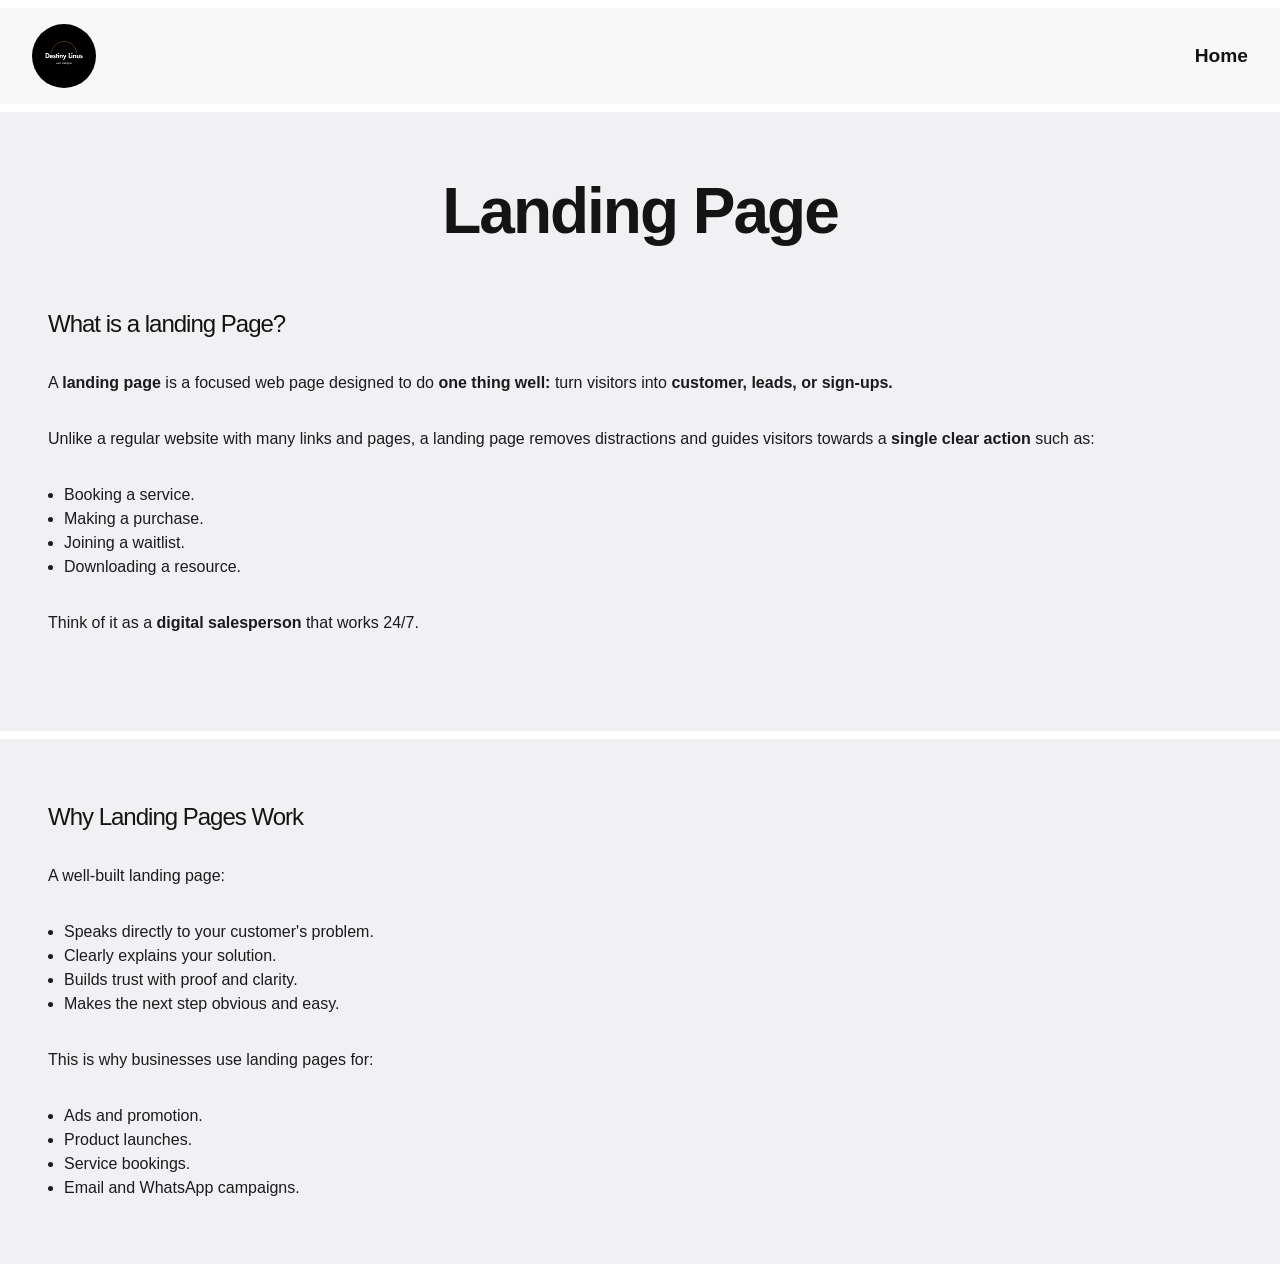
==== landing_page.html @ b1577559 "changes" ====
<!DOCTYPE html>
<html lang="en">
<head>
    <meta charset="UTF-8">
    <meta name="viewport" content="width=device-width, initial-scale=1.0">
    <title>Landing Page</title>

    <link rel="stylesheet" href="styles/base_land.css">
    <link rel="stylesheet" href="styles/base_big_land.css">
</head>
<body>
    <header class="navigation" id="home">
        <div class="container">
            <img src="images/logo_black.png" alt="brand logo">
            <nav class="navs">
                <a class="wayFinding" href="index.html" class="go">Home</a>
            </nav>
        </div>
    </header> 

    <main>
        <section class="hero child">
            <div class="container">
                <header class="section-header">
                    <h1>Landing Page</h1>
                </header>

                <section class="first child">
                    <div class="section-content">
                        <h2>What is a landing Page?</h2>
                        <p>
                            A <strong>landing page</strong> is a focused web page designed to do
                            <strong>one thing well:</strong> turn visitors into <strong>customer, leads, or sign-ups.</strong>
                        </p>
                        <p>
                            Unlike a regular website with many links and pages, a landing page removes distractions
                            and guides visitors towards a <strong>single clear action</strong> such as:
                        </p>
                        <ul>
                            <li>Booking a service.</li>
                            <li>Making a purchase.</li>
                            <li>Joining a waitlist.</li>
                            <li>Downloading a resource.</li>
                        </ul>
                        <p class="p">
                            Think of it as a <strong>digital salesperson</strong> that works 24/7.
                        </p>
                    </div>
                </section>
            </div>
        </section>
        
        <section class="second child">
            <div class="container">
                <div class="section-content">
                    <h2>Why Landing Pages Work</h2>
                    <p>
                        A well-built landing page:
                    </p>
                    <ul>
                        <li>Speaks directly to your customer's problem.</li>
                        <li>Clearly explains your solution.</li>
                        <li>Builds trust with proof and clarity.</li>
                        <li>Makes the next step obvious and easy.</li>
                    </ul>
                    <p class="p">This is why businesses use landing pages for:</p>
                    <ul>
                        <li>Ads and promotion.</li>
                        <li>Product launches.</li>
                        <li>Service bookings.</li>
                        <li>Email and WhatsApp campaigns.</li>
                    </ul>
                </div>
            </div>
        </section>
    </main>
</body>
</html>
---- styles/base_land.css ----
* {
    box-sizing: border-box;
    padding: 0;
    margin: 0;
}

.container {
    max-width: 480px;
    margin-inline: auto;
}

.navigation {
    background-color: hsla(240, 6%, 95%, 0.5);
    position: sticky;
    top: 0;
    z-index: 1;
}

.navigation .container {
    display: grid;
    grid-template-areas: 
        "logo home";
    justify-content: space-between;
    align-items: center;
    padding: 1rem 2rem;
}

.navigation img {
    grid-area: logo;
    width: 4rem;
    height: 4rem;
    border-radius: 50%;
}

body {
    font-family: 'Segoe UI', Tahoma, Geneva, Verdana, sans-serif;
}

.child {
    background-color: hsl(240, 6%, 95%);
}

.container {
    padding: 4rem 2rem;
    margin-top: .5rem;
}

h1, h2, h3 {
    color: hsl(240, 4%, 8%);
}

h1 {
    font-size: 4rem;
    font-weight: 900;
    letter-spacing: -2px;
    line-height: 1.1;
    padding-bottom: 4rem;
    text-align: center;
}

h2 {
    font-size: 1.5rem;
    font-weight: 500;
    letter-spacing: -1px;
    line-height: 1.2;
    padding-bottom: 2rem;
}

.wayFinding {
    font-weight: 900;
    font-size: 1.2rem;
    text-decoration: none;
    color: hsl(240, 4%, 8%);
}

ul {
    padding-inline: 1rem;
}

p {
    font-size: 1rem;
    line-height: 1.5;
    padding-bottom: 2rem;
    color: hsl(240, 3%, 11%);
}

li {
    font-size: 1rem;
    line-height: 1.5;
    color: hsl(240, 3%, 11%);
}

.p {
    padding-block: 2rem;
}

.section-content {
    padding-inline: 1rem;
}
---- styles/base_big_land.css ----
@media (min-width: 760px) {
    .container {
        max-width: 100%;
    }
}
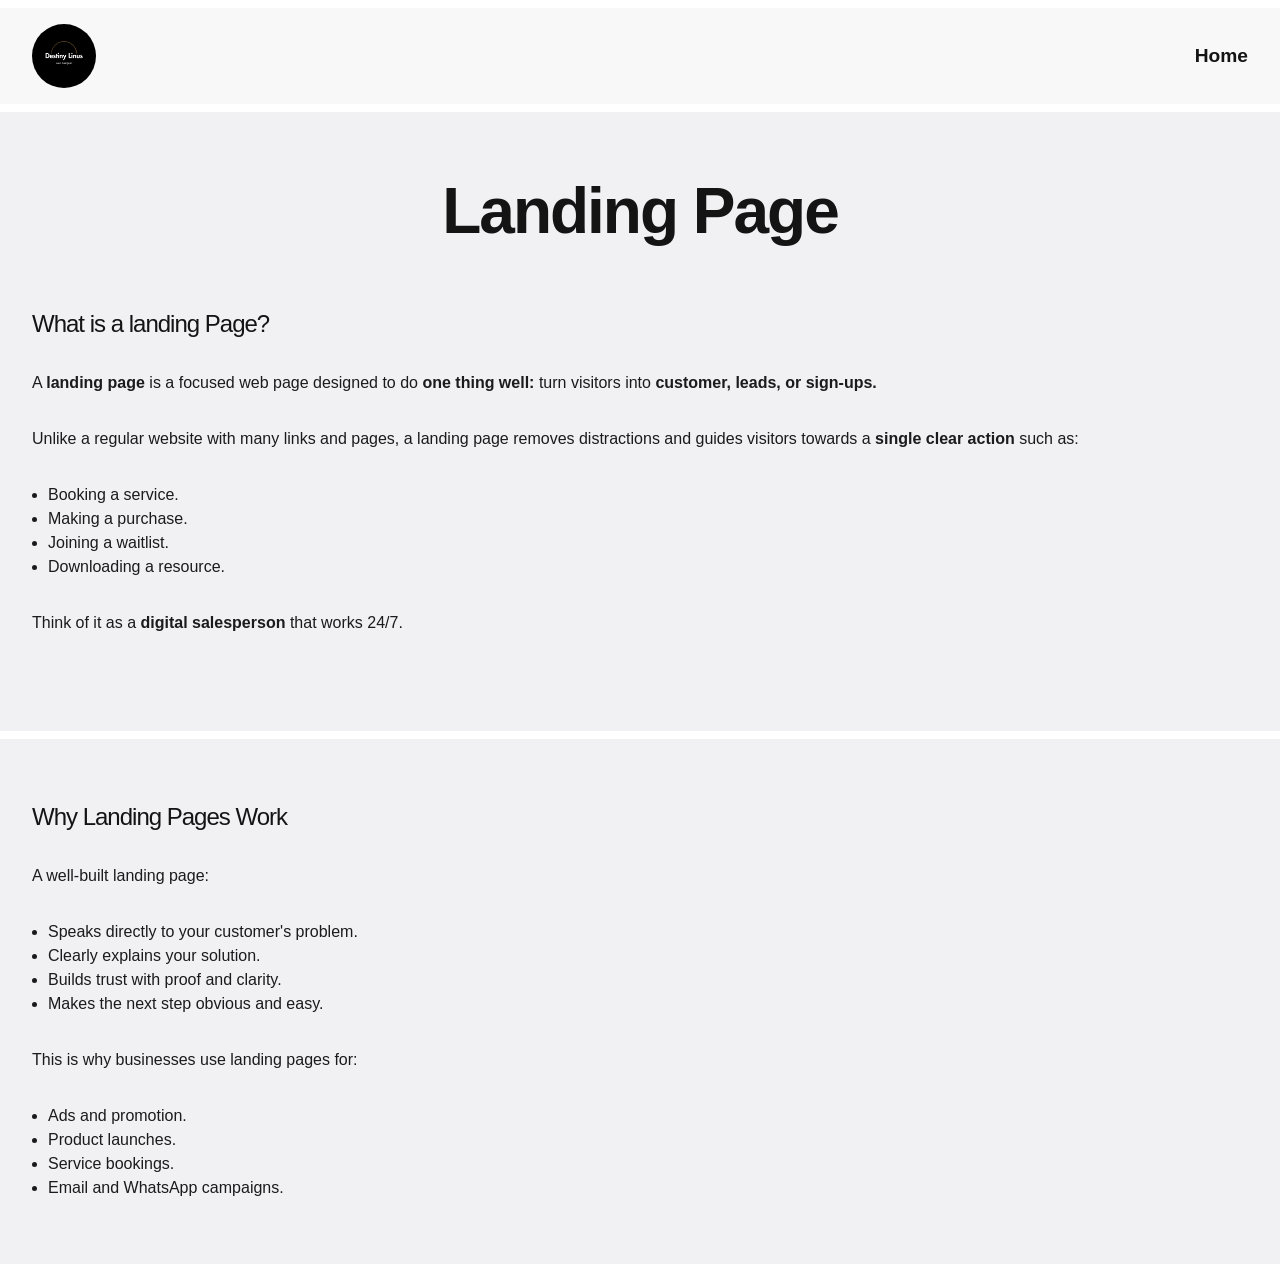
==== commit 78f21d43: "better ux added" ====
--- a/landing_page.html
+++ b/landing_page.html
@@ -7,6 +7,8 @@
 
     <link rel="stylesheet" href="styles/base_land.css">
     <link rel="stylesheet" href="styles/base_big_land.css">
+
+    <script src="scripts/main_land.js" defer></script>
 </head>
 <body>
     <header class="navigation" id="home">
--- a/styles/base_land.css
+++ b/styles/base_land.css
@@ -7,6 +7,8 @@
 .container {
     max-width: 480px;
     margin-inline: auto;
+    padding: 4rem 1rem;
+    margin-top: .5rem;
 }
 
 .navigation {
@@ -25,11 +27,24 @@
     padding: 1rem 2rem;
 }
 
+.navigation.shrink {
+    background-color: hsl(240, 6%, 95%);
+}
+
 .navigation img {
     grid-area: logo;
     width: 4rem;
     height: 4rem;
     border-radius: 50%;
+}
+
+.navigation.shrink .container {
+    padding: 0.75rem 1rem;
+}
+
+.navigation.shrink img {
+    width: 2.5rem;
+    height: 2.5rem;
 }
 
 body {
@@ -40,10 +55,6 @@
     background-color: hsl(240, 6%, 95%);
 }
 
-.container {
-    padding: 4rem 2rem;
-    margin-top: .5rem;
-}
 
 h1, h2, h3 {
     color: hsl(240, 4%, 8%);
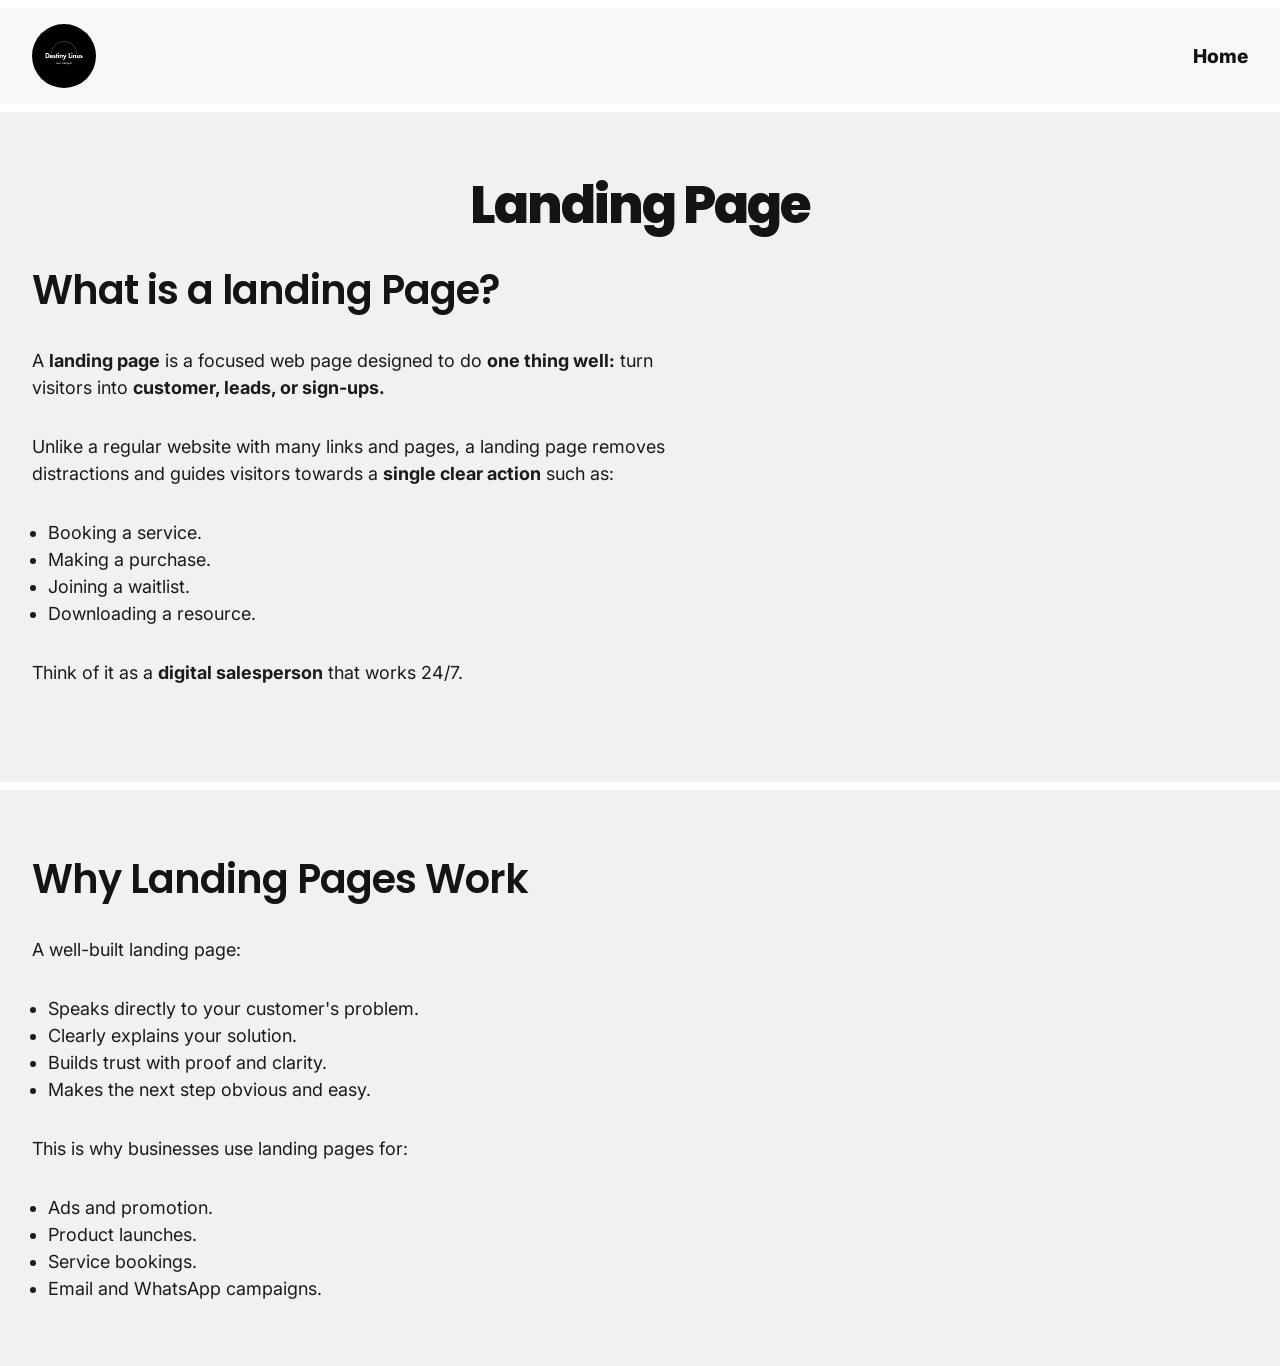
==== commit 8b268e64: "fonts added and text edited" ====
--- a/landing_page.html
+++ b/landing_page.html
@@ -4,7 +4,7 @@
     <meta charset="UTF-8">
     <meta name="viewport" content="width=device-width, initial-scale=1.0">
     <title>Landing Page</title>
-
+    <link href="https://fonts.googleapis.com/css2?family=Inter:wght@300;400;500;600;700&family=Poppins:wght@400;500;600;700;800&display=swap" rel="stylesheet">
     <link rel="stylesheet" href="styles/base_land.css">
     <link rel="stylesheet" href="styles/base_big_land.css">
 
--- a/styles/base_land.css
+++ b/styles/base_land.css
@@ -25,6 +25,7 @@
     justify-content: space-between;
     align-items: center;
     padding: 1rem 2rem;
+    transition: transform 0.3s ease;
 }
 
 .navigation.shrink {
@@ -39,16 +40,12 @@
 }
 
 .navigation.shrink .container {
-    padding: 0.75rem 1rem;
+    transform: scale(0.75);
 }
 
-.navigation.shrink img {
-    width: 2.5rem;
-    height: 2.5rem;
-}
 
 body {
-    font-family: 'Segoe UI', Tahoma, Geneva, Verdana, sans-serif;
+    font-family: "Inter", 'Segoe UI', Tahoma, Geneva, Verdana, sans-serif;
 }
 
 .child {
@@ -58,27 +55,29 @@
 
 h1, h2, h3 {
     color: hsl(240, 4%, 8%);
+    font-family: "Poppins";
 }
 
 h1 {
-    font-size: 4rem;
-    font-weight: 900;
+    font-size: clamp(2rem, 5vw, 3.25rem);
+    font-weight: 800;
     letter-spacing: -2px;
     line-height: 1.1;
-    padding-bottom: 4rem;
+    padding-bottom: 2rem;
     text-align: center;
 }
 
 h2 {
-    font-size: 1.5rem;
-    font-weight: 500;
+    font-size: clamp(1.75rem, 4vw, 2.5rem);
+    font-weight: 600;
     letter-spacing: -1px;
-    line-height: 1.2;
+    line-height: 1.25;
     padding-bottom: 2rem;
+    max-width: 25ch;
 }
 
 .wayFinding {
-    font-weight: 900;
+    font-weight: 800;
     font-size: 1.2rem;
     text-decoration: none;
     color: hsl(240, 4%, 8%);
@@ -89,14 +88,15 @@
 }
 
 p {
-    font-size: 1rem;
+    font-size: 1.125rem;
+    max-width: 60ch;
     line-height: 1.5;
     padding-bottom: 2rem;
     color: hsl(240, 3%, 11%);
 }
 
 li {
-    font-size: 1rem;
+    font-size: 1.125rem;
     line-height: 1.5;
     color: hsl(240, 3%, 11%);
 }
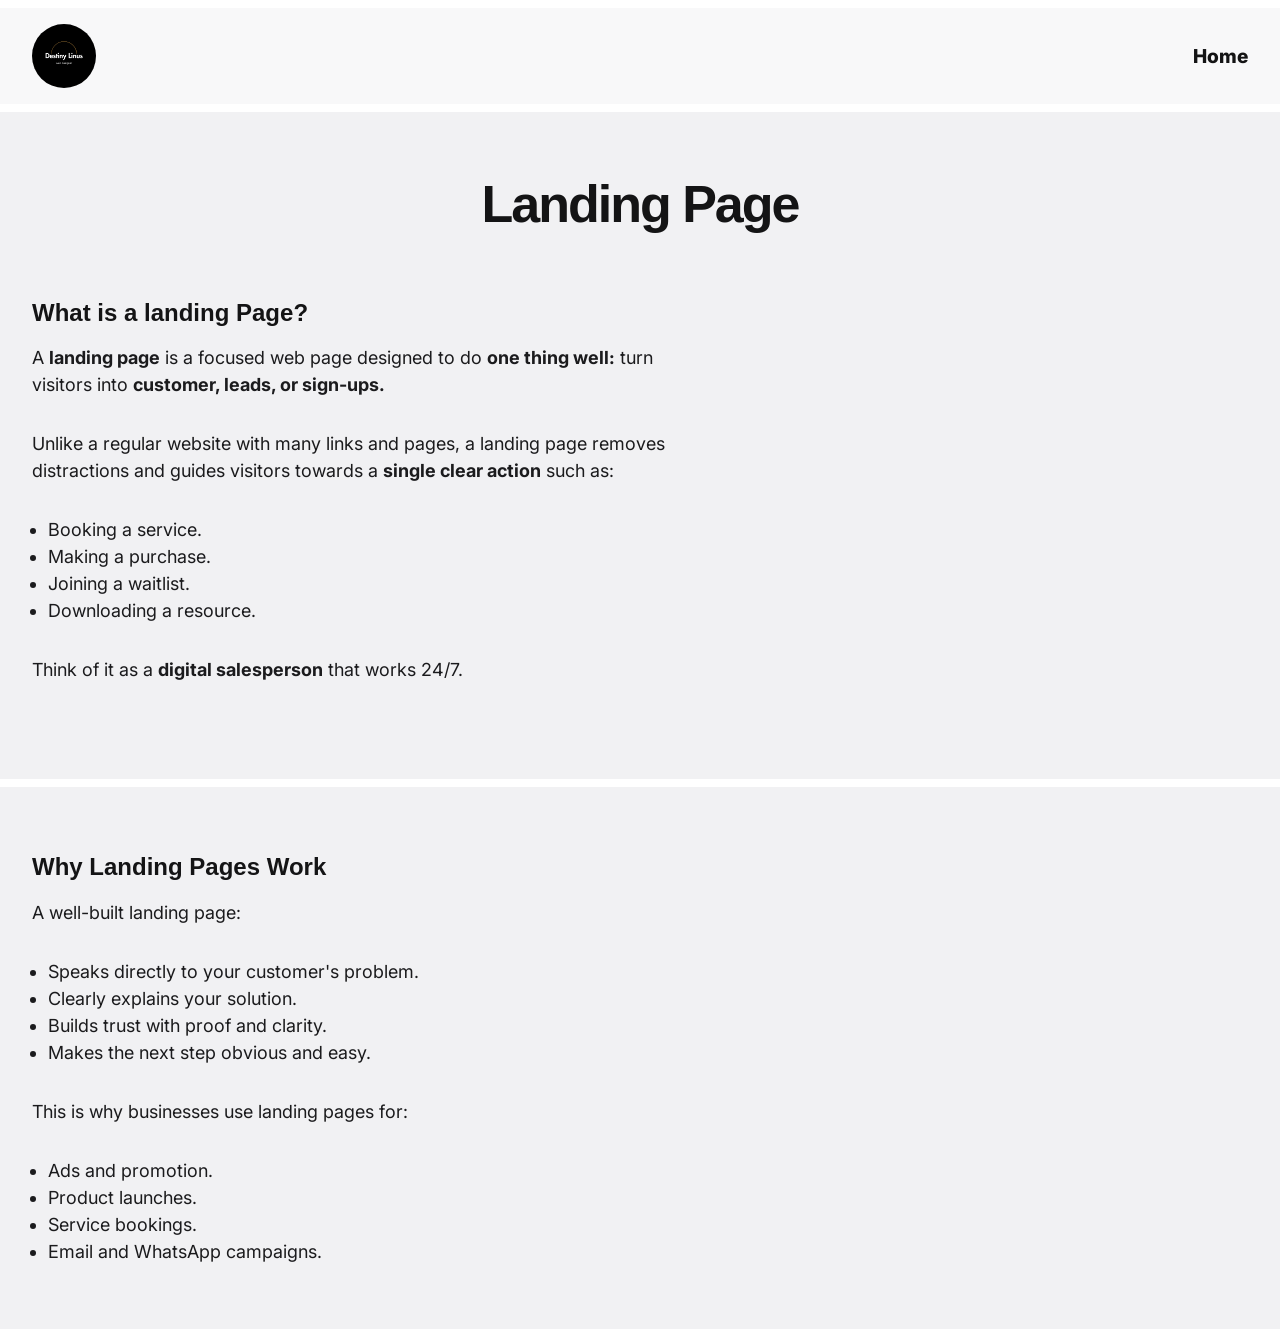
==== commit aee7047c: "adobe font added" ====
--- a/landing_page.html
+++ b/landing_page.html
@@ -29,7 +29,7 @@
 
                 <section class="first child">
                     <div class="section-content">
-                        <h2>What is a landing Page?</h2>
+                        <h3>What is a landing Page?</h3>
                         <p>
                             A <strong>landing page</strong> is a focused web page designed to do
                             <strong>one thing well:</strong> turn visitors into <strong>customer, leads, or sign-ups.</strong>
@@ -55,7 +55,7 @@
         <section class="second child">
             <div class="container">
                 <div class="section-content">
-                    <h2>Why Landing Pages Work</h2>
+                    <h3>Why Landing Pages Work</h3>
                     <p>
                         A well-built landing page:
                     </p>
--- a/styles/base_land.css
+++ b/styles/base_land.css
@@ -40,7 +40,7 @@
 }
 
 .navigation.shrink .container {
-    transform: scale(0.75);
+    transform: scale(0.95);
 }
 
 
@@ -55,7 +55,7 @@
 
 h1, h2, h3 {
     color: hsl(240, 4%, 8%);
-    font-family: "Poppins";
+    font-family: futura-pt, "Segoe UI", Tahoma, Geneva, Verdana, sans-serif;
 }
 
 h1 {
@@ -63,17 +63,15 @@
     font-weight: 800;
     letter-spacing: -2px;
     line-height: 1.1;
-    padding-bottom: 2rem;
+    padding-bottom: 4rem;
     text-align: center;
 }
 
-h2 {
-    font-size: clamp(1.75rem, 4vw, 2.5rem);
-    font-weight: 600;
-    letter-spacing: -1px;
-    line-height: 1.25;
-    padding-bottom: 2rem;
-    max-width: 25ch;
+h3 {
+    font-size: clamp(1.25rem, 3vw, 1.5rem);
+    font-weight: 800;
+    line-height: 1.3;
+    padding-bottom: 1rem;
 }
 
 .wayFinding {
